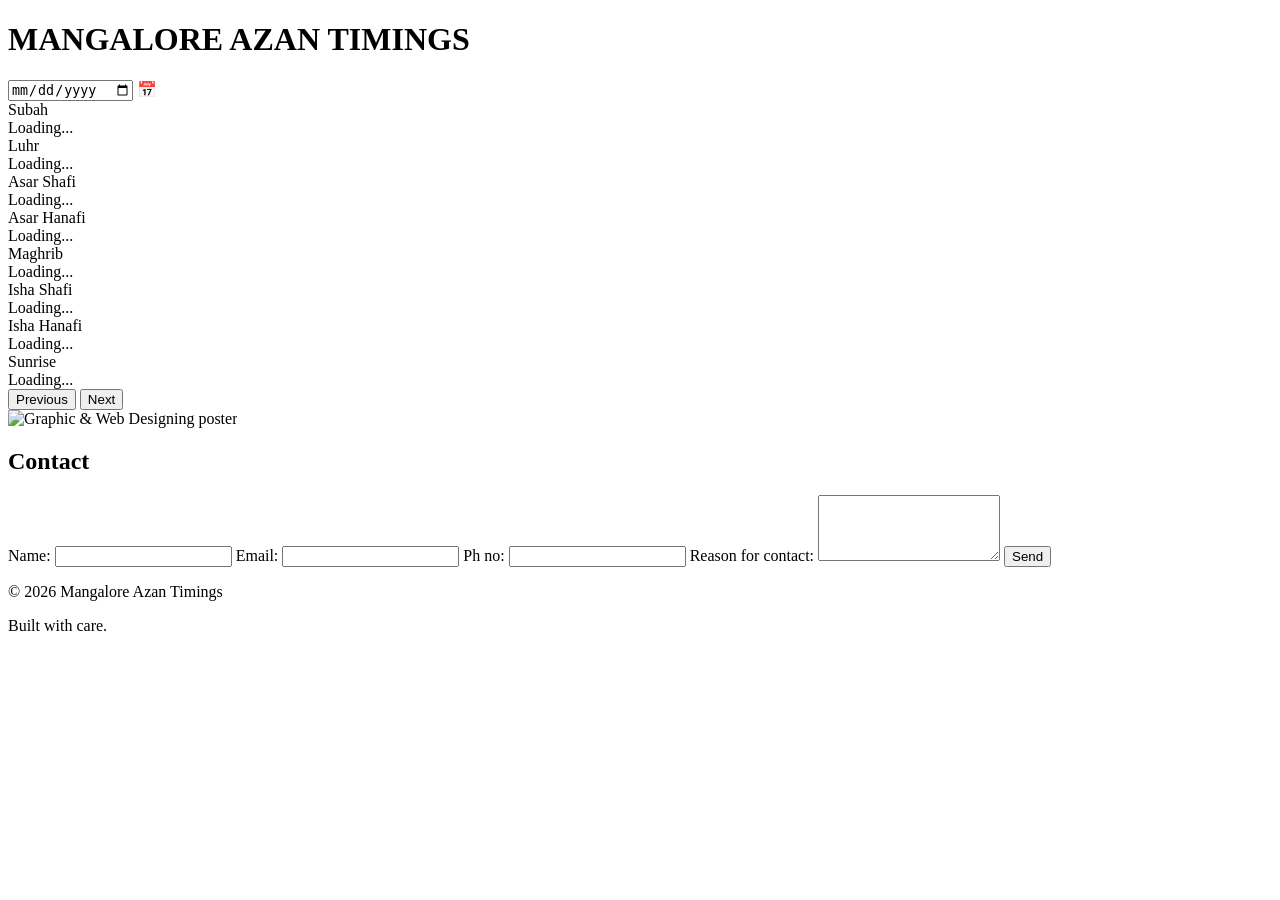
==== manglore/index.html @ 65e57833 "file renamed" ====
<!DOCTYPE html>
<html lang="en">

    <head>
        <meta charset="UTF-8">
        <meta name="viewport" content="width=device-width, initial-scale=1.0">
        <title>Mangalore Azan Timings</title>
        <link rel="stylesheet" href="style.css">
    </head>

    <body>

        <header>
            <h1>MANGALORE AZAN TIMINGS</h1>
        </header>

        <div class="container">
            <div class="main-card">

                <!-- Date + Calendar -->
                <div class="date-container">
                    <label id="dateLabel"></label>
                    <input type="date" id="datePicker">
                    <span class="calendar-icon" onclick="openCalendar()">📅</span>
                </div>

                <div class="prayer-item">
                    <div class="name">Subah</div>
                    <div class="time" id="subahTime">Loading...</div>
                </div>

                <div class="prayer-item">
                    <div class="name">Luhr</div>
                    <div class="time" id="luhrTime">Loading...</div>
                </div>

                <div class="prayer-item">
                    <div class="name">Asar Shafi</div>
                    <div class="time" id="asarShafiTime">Loading...</div>
                </div>

                <div class="prayer-item">
                    <div class="name">Asar Hanafi</div>
                    <div class="time" id="asarHanafiTime">Loading...</div>
                </div>

                <div class="prayer-item">
                    <div class="name">Maghrib</div>
                    <div class="time" id="maghribTime">Loading...</div>
                </div>

                <div class="prayer-item">
                    <div class="name">Isha Shafi</div>
                    <div class="time" id="ishaShafiTime">Loading...</div>
                </div>

                <div class="prayer-item">
                    <div class="name">Isha Hanafi</div>
                    <div class="time" id="ishaHanafiTime">Loading...</div>
                </div>

                <div class="prayer-item">
                    <div class="name">Sunrise</div>
                    <div class="time" id="sunriseTime">Loading...</div>
                </div>

                <div class="button-container">
                    <button onclick="showPreviousDay()" class="button-previous">Previous</button>
                    <button onclick="showNextDay()" class="button-next">Next</button>
                </div>

                <div class="image-container">
                    <img src="poster.png" alt="Graphic & Web Designing poster">
                </div>

            </div>
        </div>

        <script src="timingdata.js" defer></script>
        <script src="jsfunction.js" defer></script>
        <script src="https://cdn.jsdelivr.net/npm/emailjs-com@3/dist/email.min.js"></script>

        <div id="contact" class="contact-section">
            <h2>Contact</h2>

            <form id="contact-form" class="contact-form">

                <label>Name:</label>
                <input type="text" name="name" required>

                <label>Email:</label>
                <input type="email" name="email" required>

                <label>Ph no:</label>
                <input type="tel" name="phone" required>

                <label>Reason for contact:</label>
                <textarea name="reason" rows="4" required></textarea>

                <button type="submit">Send</button>

            </form>
            
            <p id="success-message" style="display:none; color:green;">
            Message sent successfully.
            </p>

        </div>

        <footer>

            <p>© 2026 Mangalore Azan Timings</p>
            <p class="footer-note">Built with care.</p>

        </footer>

    </body>
</html>
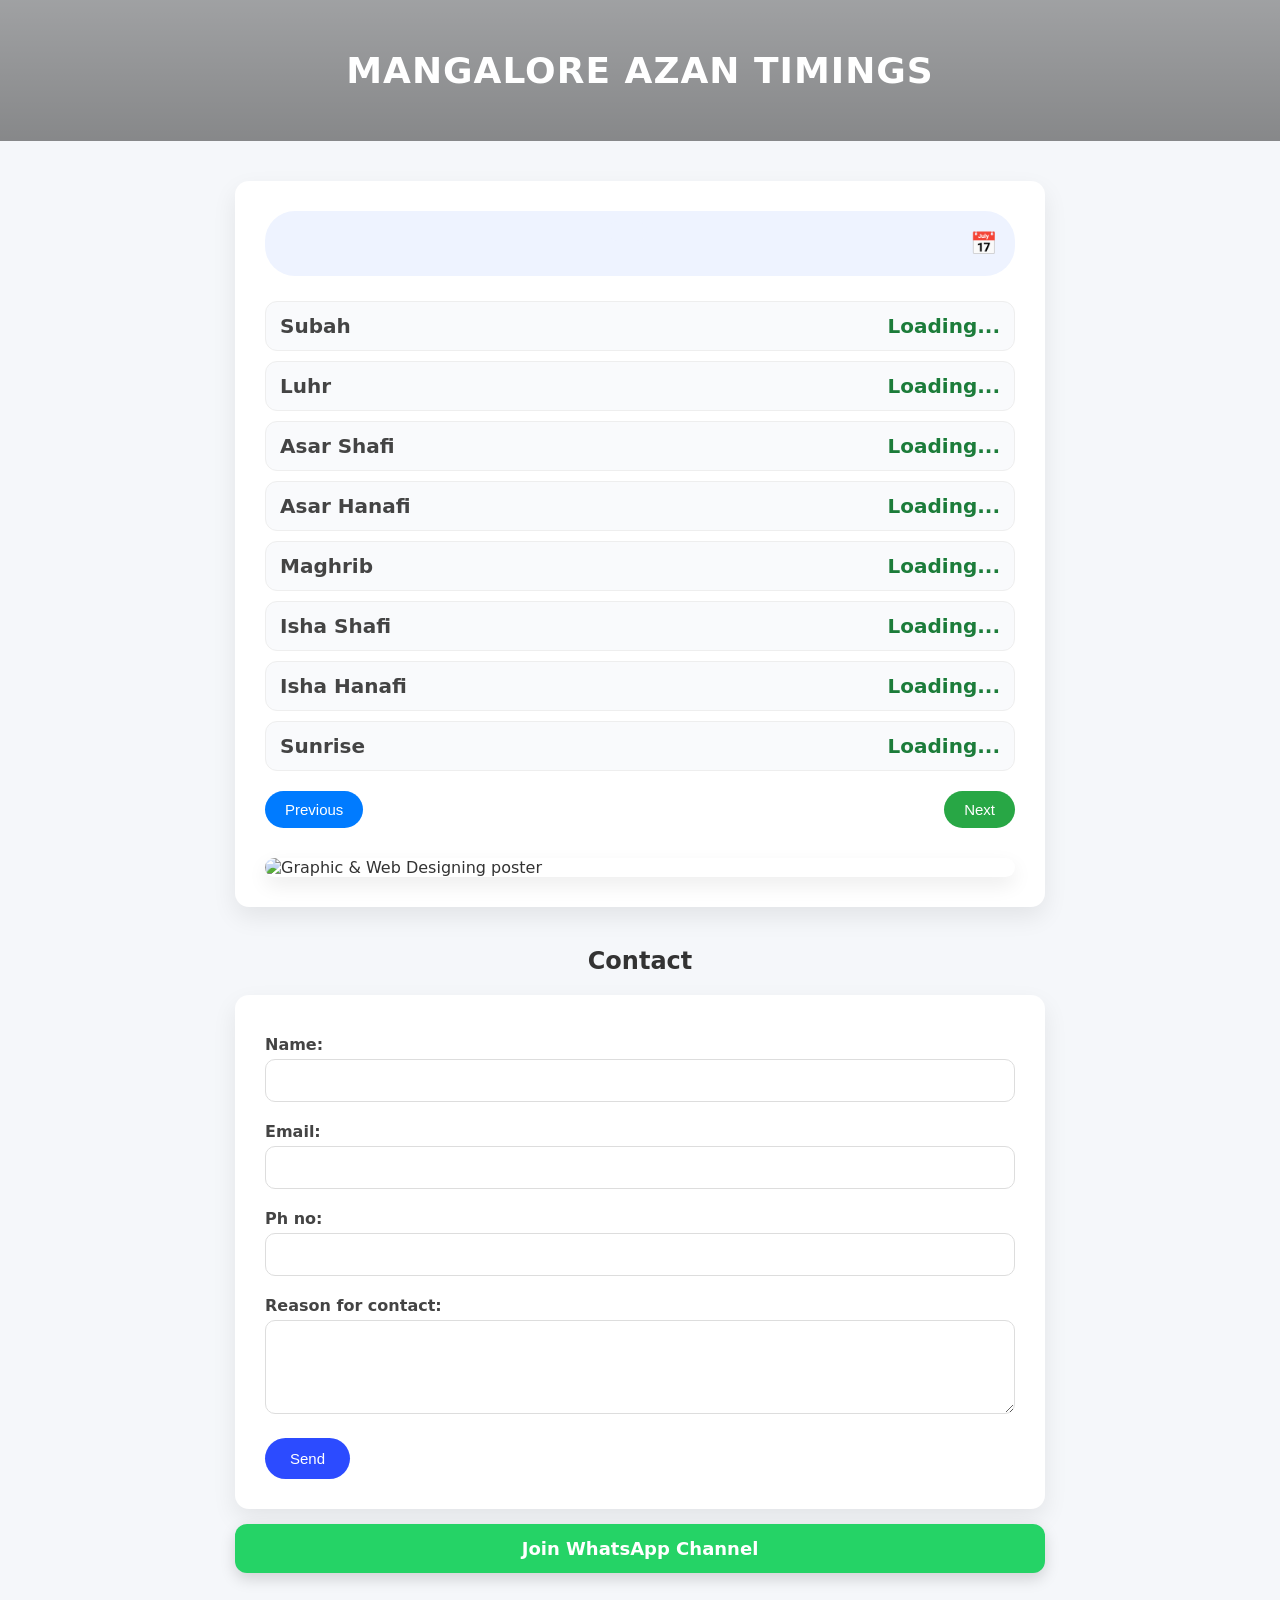
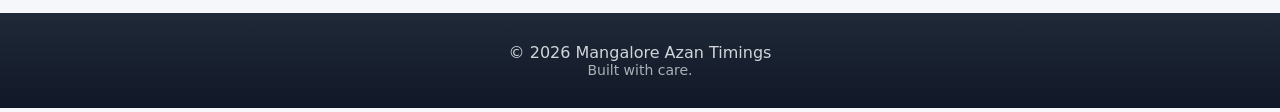
==== commit 1365d10d: "updated whatsapp channel" ====
--- a/manglore/index.html
+++ b/manglore/index.html
@@ -105,7 +105,15 @@
             Message sent successfully.
             </p>
 
+            <a href="https://whatsapp.com/channel/0029VbCfOh6002T7AytcyO1E" 
+                target="_blank" 
+                class="whatsapp-channel-btn">
+                    Join WhatsApp Channel
+            </a>
+
         </div>
+
+
 
         <footer>
 
--- a/manglore/style.css
+++ b/manglore/style.css
@@ -0,0 +1,273 @@
+* {
+    box-sizing: border-box;
+    margin: 0;
+    padding: 0;
+}
+
+/* Body */
+body {
+    font-family: system-ui, -apple-system, Segoe UI, Roboto, Arial, sans-serif;
+    background: #f5f7fa;
+    color: #333;
+}
+
+/* Header */
+header {
+    background: linear-gradient(rgba(0,0,0,0.35), rgba(0,0,0,0.45)), url('headback.png');
+    background-size: cover;
+    background-position: center;
+    padding: 50px 20px;
+    text-align: center;
+    color: white;
+}
+
+header h1 {
+    font-size: 36px;
+    letter-spacing: 1px;
+}
+
+/* Main Container */
+.container {
+    max-width: 850px;
+    margin: 40px auto;
+    padding: 0 20px;
+}
+
+/* Card Layout */
+.main-card {
+    background: white;
+    border-radius: 14px;
+    box-shadow: 0 10px 25px rgba(0,0,0,0.08);
+    padding: 30px;
+}
+
+/* Date Label */
+#dateLabel {
+    display: block;
+    margin: 0 auto 25px;
+    width: fit-content;
+    background: #eef3ff;
+    color: #2c4bff;
+    padding: 10px 20px;
+    border-radius: 30px;
+    font-weight: 600;
+    font-size: 20px;
+}
+
+/* Prayer Rows */
+.prayer-item {
+    display: flex;
+    justify-content: space-between;
+    align-items: center;
+    background: #f9fafc;
+    padding: 12px 14px;
+    border-radius: 12px;
+    margin-bottom: 10px;
+    border: 1px solid #eee;
+}
+
+.name {
+    font-weight: 600;
+    font-size: 20px;
+    color: #444;
+}
+
+.time {
+    font-weight: 600;
+    font-size: 20px;
+    color: #1c7c3a;
+}
+
+/* Buttons */
+.button-container {
+    display: flex;
+    justify-content: space-between;
+    margin-top: 20px;
+}
+
+.button-container button {
+    border: none;
+    padding: 10px 20px;
+    border-radius: 25px;
+    font-size: 15px;
+    cursor: pointer;
+    color: white;
+    transition: 0.2s ease;
+}
+
+.button-previous {
+    background: #007bff;
+}
+
+.button-next {
+    background: #28a745;
+}
+
+.button-container button:hover {
+    transform: translateY(-2px);
+    opacity: 0.9;
+}
+
+/* Image Poster */
+.image-container {
+    margin-top: 30px;
+    border-radius: 14px;
+    overflow: hidden;
+    box-shadow: 0 8px 20px rgba(0,0,0,0.08);
+}
+
+.image-container img {
+    width: 100%;
+    display: block;
+}
+
+.date-container {
+    display: flex;
+    align-items: center;
+    justify-content: space-between;
+    background: #eef3ff;
+    padding: 10px 18px;
+    border-radius: 30px;
+    margin-bottom: 25px;
+}
+
+/* Hide default date input */
+#datePicker {
+position: absolute;
+opacity: 0;
+pointer-events: none;
+}
+
+/* Calendar icon */
+.calendar-icon {
+font-size: 22px;
+cursor: pointer;
+}
+
+/* Footer upgrade */
+footer {
+    margin-top: 40px;
+    background: linear-gradient(180deg, #1f2937, #111827);
+    text-align: center;
+    padding: 30px 20px;
+    color: #d1d5db;
+}
+
+.footer-note {
+font-size: 14px;
+opacity: 0.8;
+}
+
+/* Contact Section */
+.contact-section {
+    max-width: 850px;
+    margin: 40px auto;
+    padding: 0 20px;
+    text-align: center;
+}
+
+.contact-section h2 {
+    margin-bottom: 20px;
+    color: #333;
+}
+
+/* Contact Form Card */
+.contact-form {
+    background: white;
+    padding: 30px;
+    border-radius: 14px;
+    box-shadow: 0 10px 25px rgba(0,0,0,0.08);
+    text-align: left;
+}
+
+/* Labels */
+.contact-form label {
+    font-weight: 600;
+    display: block;
+    margin-bottom: 5px;
+    margin-top: 10px;
+    color: #444;
+}
+
+/* Inputs */
+.contact-form input,
+.contact-form textarea {
+    width: 100%;
+    padding: 12px;
+    border-radius: 10px;
+    border: 1px solid #ddd;
+    font-size: 15px;
+    margin-bottom: 10px;
+    transition: border 0.2s ease;
+}
+
+/* Focus Effect */
+.contact-form input:focus,
+.contact-form textarea:focus {
+    border-color: #2c4bff;
+    outline: none;
+}
+
+/* Send Button */
+.contact-form button {
+    background: #2c4bff;
+    color: white;
+    border: none;
+    padding: 12px 25px;
+    border-radius: 25px;
+    cursor: pointer;
+    font-size: 15px;
+    margin-top: 10px;
+    transition: 0.2s ease;
+}
+
+.contact-form button:hover {
+    background: #1f36c7;
+    transform: translateY(-1px);
+}
+
+/* Success Message */
+#success-message {
+    margin-top: 15px;
+    font-weight: 600;
+}
+
+.whatsapp-channel-btn {
+    display: block;
+    width: 100%;
+    background: #25D366;
+    color: white;
+    padding: 14px;
+    border-radius: 12px;
+    text-decoration: none;
+    font-weight: 600;
+    font-size: 18px;
+    margin-top: 15px;
+    text-align: center;
+    transition: 0.25s ease;
+    box-shadow: 0 6px 15px rgba(0,0,0,0.15);
+}
+
+.whatsapp-channel-btn:hover {
+    background: #1ebe5d;
+    transform: translateY(-2px);
+}
+
+/* Mobile Optimization */
+@media (max-width: 600px) {
+    header h1 {
+        font-size: 26px;
+    }
+
+    .main-card {
+        padding: 20px;
+    }
+
+    .prayer-item {
+        font-size: 15px;
+    }
+
+        .contact-form {
+        padding: 20px;
+    }
+}
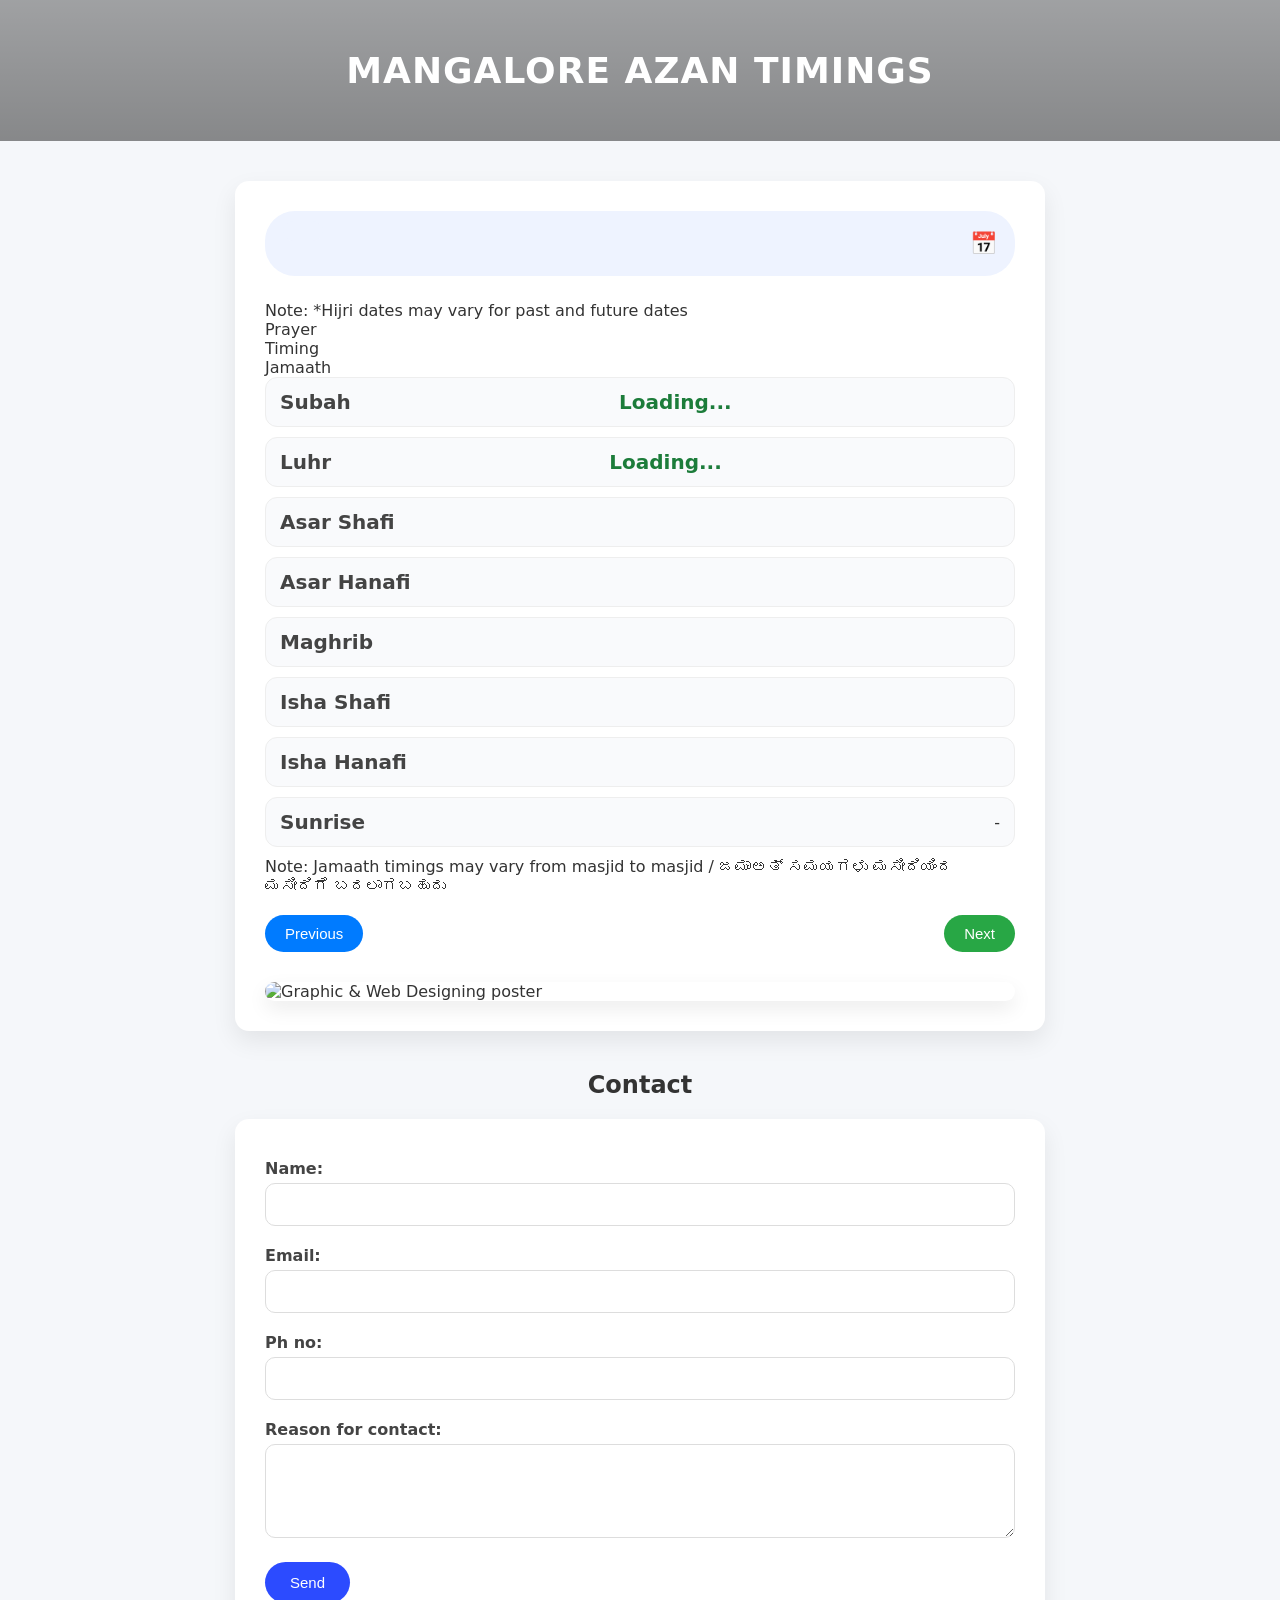
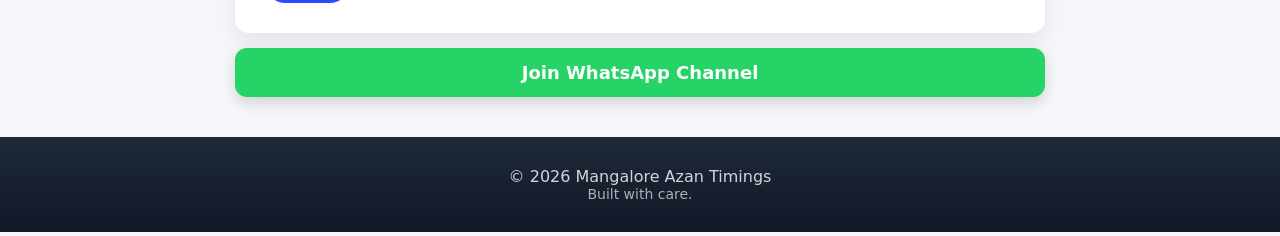
==== commit cd43ed35: "Merge branch 'main' of https://github.com/SarfrazChappu/app" ====
--- a/manglore/index.html
+++ b/manglore/index.html
@@ -6,6 +6,8 @@
         <meta name="viewport" content="width=device-width, initial-scale=1.0">
         <title>Mangalore Azan Timings</title>
         <link rel="stylesheet" href="style.css">
+        <link rel="manifest" href="manifest.json">
+        <meta name="theme-color" content="#004d00">
     </head>
 
     <body>
@@ -13,55 +15,87 @@
         <header>
             <h1>MANGALORE AZAN TIMINGS</h1>
         </header>
+        <button id="installBtn" style="display:none;">
+            Install App
+        </button>
 
         <div class="container">
             <div class="main-card">
 
                 <!-- Date + Calendar -->
                 <div class="date-container">
-                    <label id="dateLabel"></label>
+
+                    <div class="date-text">
+                        <label id="dateLabel"></label>
+                        <label id="hijriDateLabel"></label>
+                    </div>
+
                     <input type="date" id="datePicker">
+
                     <span class="calendar-icon" onclick="openCalendar()">📅</span>
+
+                </div>
+                <div class="jamaath-note">
+                    Note: *Hijri dates may vary for past and future dates
+                </div>
+
+                <div class="prayer-header">
+                    <div>Prayer</div>
+                    <div>Timing</div>
+                    <div>Jamaath</div>
                 </div>
 
                 <div class="prayer-item">
                     <div class="name">Subah</div>
                     <div class="time" id="subahTime">Loading...</div>
+                    <div class="jamaath" id="subahJamaath"></div>
                 </div>
 
                 <div class="prayer-item">
                     <div class="name">Luhr</div>
                     <div class="time" id="luhrTime">Loading...</div>
+                    <div class="jamaath" id="luhrJamaath"></div>
                 </div>
 
                 <div class="prayer-item">
                     <div class="name">Asar Shafi</div>
-                    <div class="time" id="asarShafiTime">Loading...</div>
+                    <div class="time" id="asarShafiTime"></div>
+                    <div class="jamaath" id="asarShafiJamaath"></div>
                 </div>
 
                 <div class="prayer-item">
                     <div class="name">Asar Hanafi</div>
-                    <div class="time" id="asarHanafiTime">Loading...</div>
+                    <div class="time" id="asarHanafiTime"></div>
+                    <div class="jamaath" id="asarHanafiJamaath"></div>
                 </div>
 
                 <div class="prayer-item">
                     <div class="name">Maghrib</div>
-                    <div class="time" id="maghribTime">Loading...</div>
+                    <div class="time" id="maghribTime"></div>
+                    <div class="jamaath" id="maghribJamaath"></div>
                 </div>
 
                 <div class="prayer-item">
                     <div class="name">Isha Shafi</div>
-                    <div class="time" id="ishaShafiTime">Loading...</div>
+                    <div class="time" id="ishaShafiTime"></div>
+                    <div class="jamaath" id="ishaShafiJamaath"></div>
                 </div>
 
                 <div class="prayer-item">
                     <div class="name">Isha Hanafi</div>
-                    <div class="time" id="ishaHanafiTime">Loading...</div>
+                    <div class="time" id="ishaHanafiTime"></div>
+                    <div class="jamaath" id="ishaHanafiJamaath"></div>
                 </div>
 
                 <div class="prayer-item">
                     <div class="name">Sunrise</div>
-                    <div class="time" id="sunriseTime">Loading...</div>
+                    <div class="time" id="sunriseTime"></div>
+                    <div class="jamaath">-</div>
+                </div>
+
+                <div class="jamaath-note">
+                    Note: Jamaath timings may vary from masjid to masjid /
+                    ಜಮಾಅತ್ ಸಮಯಗಳು ಮಸೀದಿಯಿಂದ ಮಸೀದಿಗೆ ಬದಲಾಗಬಹುದು
                 </div>
 
                 <div class="button-container">
@@ -123,4 +157,4 @@
         </footer>
 
     </body>
-</html>+</html>
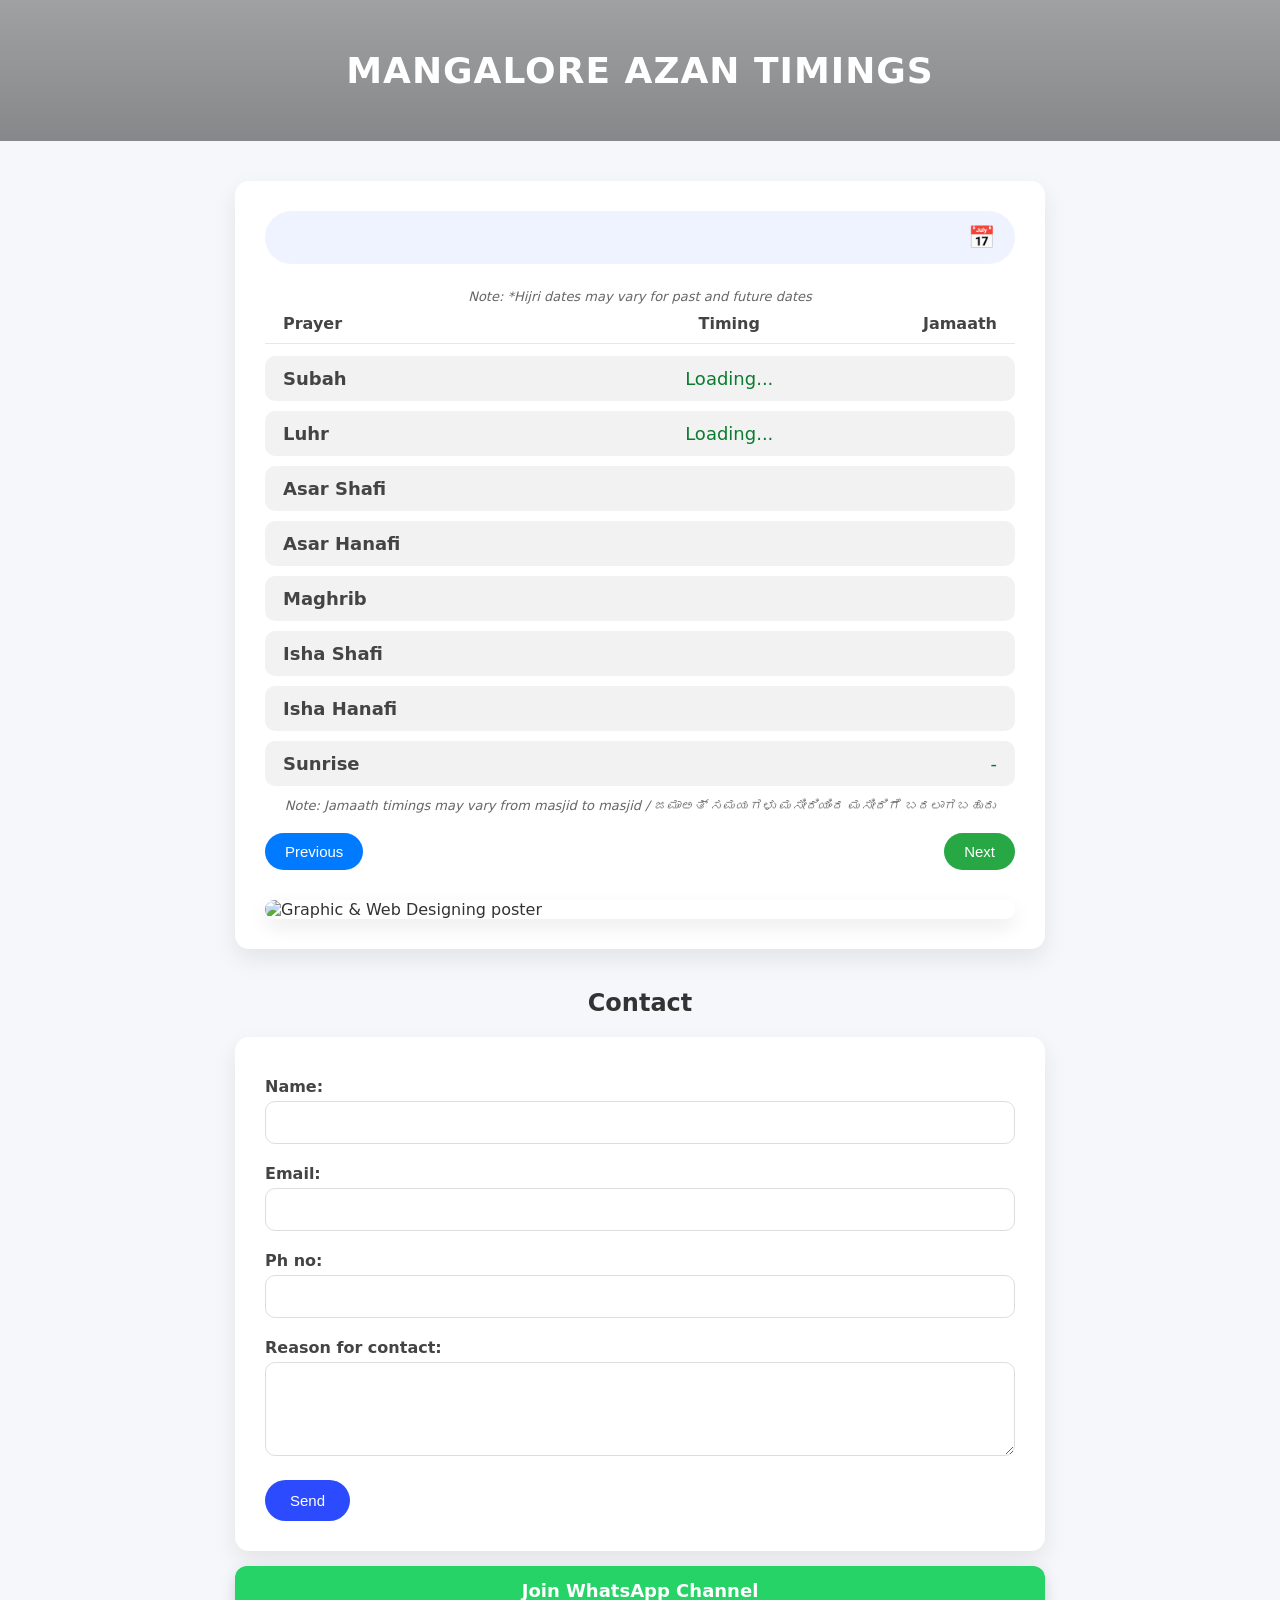
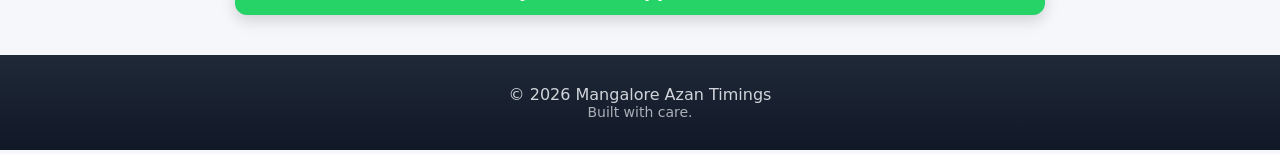
==== commit a320e40c: "updated install button" ====
--- a/manglore/index.html
+++ b/manglore/index.html
@@ -14,10 +14,10 @@
 
         <header>
             <h1>MANGALORE AZAN TIMINGS</h1>
+                <button id="installBtn" class="install-btn" style="display:none;">
+                    Install App
+                </button>
         </header>
-        <button id="installBtn" style="display:none;">
-            Install App
-        </button>
 
         <div class="container">
             <div class="main-card">
@@ -112,6 +112,7 @@
 
         <script src="timingdata.js" defer></script>
         <script src="jsfunction.js" defer></script>
+        <script src="sw.js" defer></script>
         <script src="https://cdn.jsdelivr.net/npm/emailjs-com@3/dist/email.min.js"></script>
 
         <div id="contact" class="contact-section">
--- a/manglore/style.css
+++ b/manglore/style.css
@@ -41,233 +41,300 @@
     padding: 30px;
 }
 
-/* Date Label */
-#dateLabel {
-    display: block;
-    margin: 0 auto 25px;
-    width: fit-content;
-    background: #eef3ff;
-    color: #2c4bff;
-    padding: 10px 20px;
-    border-radius: 30px;
-    font-weight: 600;
-    font-size: 20px;
+/* Date Section */
+.date-container {
+    display:flex;
+    align-items:center;
+    justify-content:space-between;
+    background:#eef3ff;
+    padding:14px 20px;
+    border-radius:30px;
+    margin-bottom:25px;
+}
+
+/* Date Text Stack */
+.date-text{
+    display:flex;
+    flex-direction:column;
+}
+
+/* Gregorian Date */
+#dateLabel{
+    font-size:20px;
+    font-weight:600;
+    color:#2c4bff;
+}
+
+/* Hijri Date */
+#hijriDateLabel{
+    font-size:20px;
+    color:#444;
+    margin-top:2px;
+}
+
+/* Hide default date input */
+#datePicker{
+    position:absolute;
+    opacity:0;
+    pointer-events:none;
+}
+
+/* Calendar icon */
+.calendar-icon{
+    font-size:22px;
+    cursor:pointer;
+    margin-left:10px;
+}
+
+/* Prayer Table Header */
+.prayer-header{
+    border-bottom:1px solid #e5e7eb;
+    margin-bottom:12px;
+
+    display:grid;
+    grid-template-columns:2fr 1fr 1fr;
+    padding:10px 18px;
+    font-weight:600;
+    color:#444;
+    font-size:16px;
+}
+
+.prayer-header div:nth-child(1){
+    text-align:left;
+}
+
+.prayer-header div:nth-child(2){
+    text-align:center;
+}
+
+.prayer-header div:nth-child(3){
+    text-align:right;
 }
 
 /* Prayer Rows */
-.prayer-item {
-    display: flex;
-    justify-content: space-between;
-    align-items: center;
-    background: #f9fafc;
-    padding: 12px 14px;
-    border-radius: 12px;
-    margin-bottom: 10px;
-    border: 1px solid #eee;
-}
-
-.name {
-    font-weight: 600;
-    font-size: 20px;
-    color: #444;
-}
-
-.time {
-    font-weight: 600;
-    font-size: 20px;
-    color: #1c7c3a;
+.prayer-item{
+    display:grid;
+    grid-template-columns:2fr 1fr 1fr;
+    align-items:center;
+    padding:12px 18px;
+    margin-bottom:10px;
+    background:#f2f2f2;
+    border-radius:10px;
+}
+
+.name{
+    font-weight:600;
+    font-size:18px;
+    color:#444;
+    text-align:left;
+}
+
+.time{
+    text-align:center;
+    color:#0a7c2f;
+    font-weight:500;
+    font-size:18px;
+}
+
+.jamaath{
+    text-align:right;
+    color:#0a7c2f;
+    font-weight:500;
+    font-size:18px;
+}
+
+.jamaath-note{
+    margin-top:12px;
+    font-size:13px;
+    color:#666;
+    text-align:center;
+    font-style:italic;
 }
 
 /* Buttons */
-.button-container {
-    display: flex;
-    justify-content: space-between;
-    margin-top: 20px;
-}
-
-.button-container button {
-    border: none;
-    padding: 10px 20px;
-    border-radius: 25px;
-    font-size: 15px;
-    cursor: pointer;
-    color: white;
-    transition: 0.2s ease;
-}
-
-.button-previous {
-    background: #007bff;
-}
-
-.button-next {
-    background: #28a745;
-}
-
-.button-container button:hover {
-    transform: translateY(-2px);
-    opacity: 0.9;
+.button-container{
+    display:flex;
+    justify-content:space-between;
+    margin-top:20px;
+}
+
+.button-container button{
+    border:none;
+    padding:10px 20px;
+    border-radius:25px;
+    font-size:15px;
+    cursor:pointer;
+    color:white;
+    transition:0.2s ease;
+}
+
+.button-previous{
+    background:#007bff;
+}
+
+.button-next{
+    background:#28a745;
+}
+
+.button-container button:hover{
+    transform:translateY(-2px);
+    opacity:0.9;
 }
 
 /* Image Poster */
-.image-container {
-    margin-top: 30px;
-    border-radius: 14px;
-    overflow: hidden;
-    box-shadow: 0 8px 20px rgba(0,0,0,0.08);
-}
-
-.image-container img {
-    width: 100%;
-    display: block;
-}
-
-.date-container {
-    display: flex;
-    align-items: center;
-    justify-content: space-between;
-    background: #eef3ff;
-    padding: 10px 18px;
-    border-radius: 30px;
-    margin-bottom: 25px;
-}
-
-/* Hide default date input */
-#datePicker {
-position: absolute;
-opacity: 0;
-pointer-events: none;
-}
-
-/* Calendar icon */
-.calendar-icon {
-font-size: 22px;
-cursor: pointer;
-}
-
-/* Footer upgrade */
-footer {
-    margin-top: 40px;
-    background: linear-gradient(180deg, #1f2937, #111827);
-    text-align: center;
-    padding: 30px 20px;
-    color: #d1d5db;
-}
-
-.footer-note {
-font-size: 14px;
-opacity: 0.8;
+.image-container{
+    margin-top:30px;
+    border-radius:14px;
+    overflow:hidden;
+    box-shadow:0 8px 20px rgba(0,0,0,0.08);
+}
+
+.image-container img{
+    width:100%;
+    display:block;
 }
 
 /* Contact Section */
-.contact-section {
-    max-width: 850px;
-    margin: 40px auto;
-    padding: 0 20px;
-    text-align: center;
-}
-
-.contact-section h2 {
-    margin-bottom: 20px;
-    color: #333;
+.contact-section{
+    max-width:850px;
+    margin:40px auto;
+    padding:0 20px;
+    text-align:center;
+}
+
+.contact-section h2{
+    margin-bottom:20px;
+    color:#333;
 }
 
 /* Contact Form Card */
-.contact-form {
-    background: white;
-    padding: 30px;
-    border-radius: 14px;
-    box-shadow: 0 10px 25px rgba(0,0,0,0.08);
-    text-align: left;
+.contact-form{
+    background:white;
+    padding:30px;
+    border-radius:14px;
+    box-shadow:0 10px 25px rgba(0,0,0,0.08);
+    text-align:left;
 }
 
 /* Labels */
-.contact-form label {
-    font-weight: 600;
-    display: block;
-    margin-bottom: 5px;
-    margin-top: 10px;
-    color: #444;
+.contact-form label{
+    font-weight:600;
+    display:block;
+    margin-bottom:5px;
+    margin-top:10px;
+    color:#444;
 }
 
 /* Inputs */
 .contact-form input,
-.contact-form textarea {
-    width: 100%;
-    padding: 12px;
-    border-radius: 10px;
-    border: 1px solid #ddd;
-    font-size: 15px;
-    margin-bottom: 10px;
-    transition: border 0.2s ease;
+.contact-form textarea{
+    width:100%;
+    padding:12px;
+    border-radius:10px;
+    border:1px solid #ddd;
+    font-size:15px;
+    margin-bottom:10px;
+    transition:border 0.2s ease;
 }
 
 /* Focus Effect */
 .contact-form input:focus,
-.contact-form textarea:focus {
-    border-color: #2c4bff;
-    outline: none;
+.contact-form textarea:focus{
+    border-color:#2c4bff;
+    outline:none;
 }
 
 /* Send Button */
-.contact-form button {
-    background: #2c4bff;
-    color: white;
-    border: none;
-    padding: 12px 25px;
-    border-radius: 25px;
-    cursor: pointer;
-    font-size: 15px;
-    margin-top: 10px;
-    transition: 0.2s ease;
-}
-
-.contact-form button:hover {
-    background: #1f36c7;
-    transform: translateY(-1px);
+.contact-form button{
+    background:#2c4bff;
+    color:white;
+    border:none;
+    padding:12px 25px;
+    border-radius:25px;
+    cursor:pointer;
+    font-size:15px;
+    margin-top:10px;
+    transition:0.2s ease;
+}
+
+.contact-form button:hover{
+    background:#1f36c7;
+    transform:translateY(-1px);
 }
 
 /* Success Message */
-#success-message {
-    margin-top: 15px;
-    font-weight: 600;
-}
-
-.whatsapp-channel-btn {
-    display: block;
-    width: 100%;
-    background: #25D366;
-    color: white;
-    padding: 14px;
-    border-radius: 12px;
-    text-decoration: none;
-    font-weight: 600;
-    font-size: 18px;
-    margin-top: 15px;
-    text-align: center;
-    transition: 0.25s ease;
-    box-shadow: 0 6px 15px rgba(0,0,0,0.15);
-}
-
-.whatsapp-channel-btn:hover {
-    background: #1ebe5d;
-    transform: translateY(-2px);
+#success-message{
+    margin-top:15px;
+    font-weight:600;
+}
+
+/* WhatsApp Channel Button */
+.whatsapp-channel-btn{
+    display:block;
+    width:100%;
+    background:#25D366;
+    color:white;
+    padding:14px;
+    border-radius:12px;
+    text-decoration:none;
+    font-weight:600;
+    font-size:18px;
+    margin-top:15px;
+    text-align:center;
+    transition:0.25s ease;
+    box-shadow:0 6px 15px rgba(0,0,0,0.15);
+}
+
+.whatsapp-channel-btn:hover{
+    background:#1ebe5d;
+    transform:translateY(-2px);
+}
+
+/* Footer */
+footer{
+    margin-top:40px;
+    background:linear-gradient(180deg,#1f2937,#111827);
+    text-align:center;
+    padding:30px 20px;
+    color:#d1d5db;
+}
+
+.footer-note{
+    font-size:14px;
+    opacity:0.8;
+}
+
+.install-btn{
+    position:fixed;
+    bottom:20px;
+    right:20px;
+    background:#004d00;
+    color:white;
+    border:none;
+    padding:12px 20px;
+    font-size:16px;
+    border-radius:8px;
+    cursor:pointer;
+    box-shadow:0 4px 10px rgba(0,0,0,0.3);
 }
 
 /* Mobile Optimization */
-@media (max-width: 600px) {
-    header h1 {
-        font-size: 26px;
-    }
-
-    .main-card {
-        padding: 20px;
-    }
-
-    .prayer-item {
-        font-size: 15px;
-    }
-
-        .contact-form {
-        padding: 20px;
-    }
+@media (max-width:600px){
+
+header h1{
+    font-size:26px;
+}
+
+.main-card{
+    padding:20px;
+}
+
+.prayer-item{
+    font-size:15px;
+}
+
+.contact-form{
+    padding:20px;
+}
+
 }
